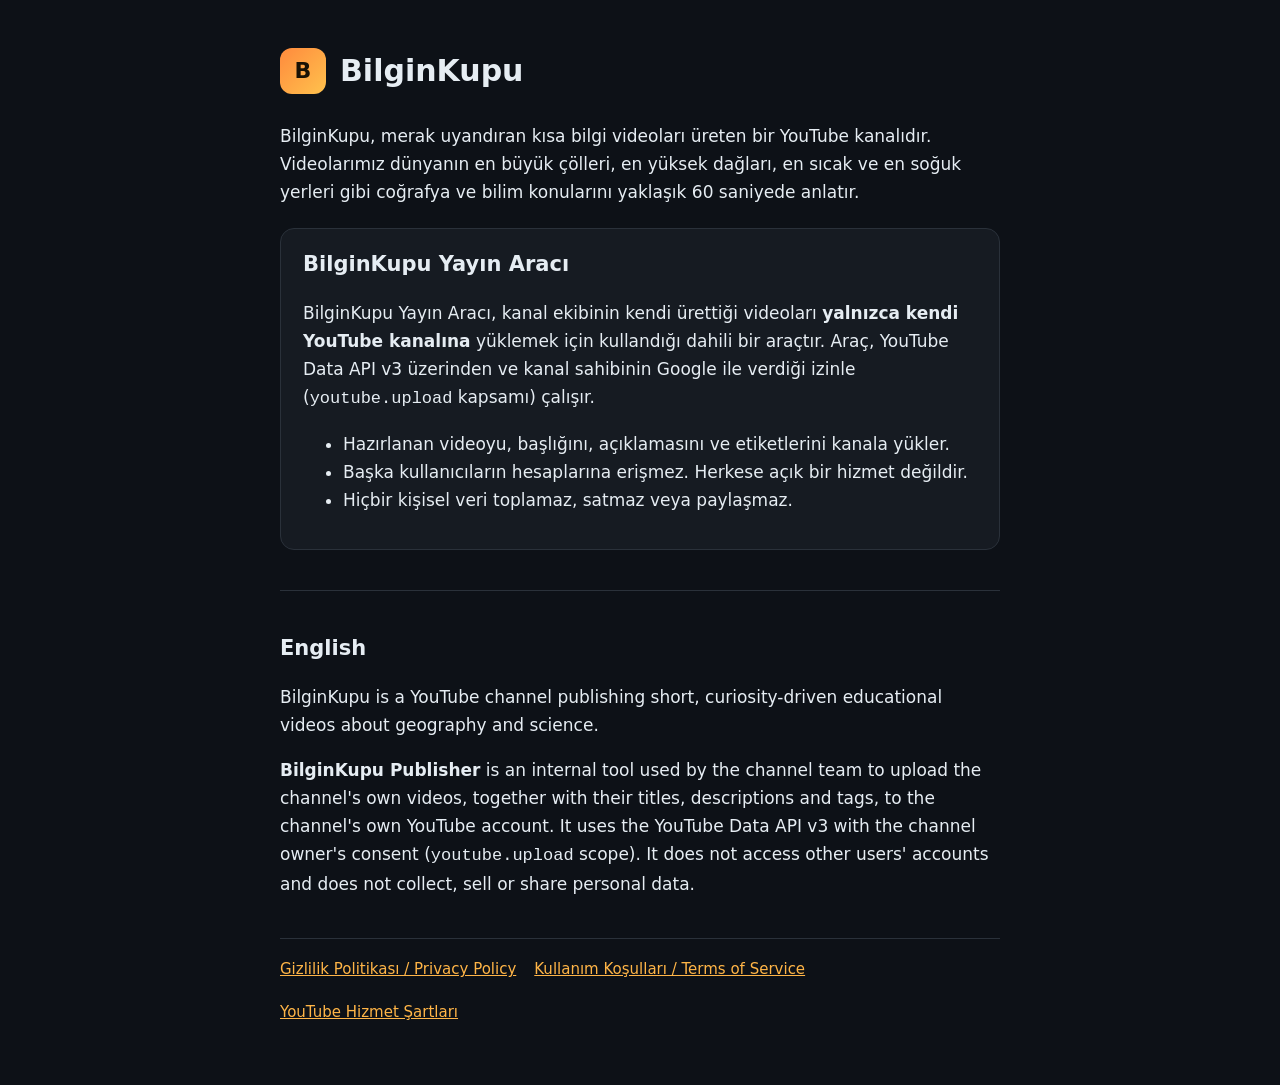
==== index.html @ ec504afd "BilginKupu site: home, privacy policy, terms Co-Authored-By: Claude Opus 5.5 <noreply@anthropic.com>" ====
<!doctype html>
<html lang="tr">
<head>
  <meta charset="utf-8">
  <meta name="viewport" content="width=device-width, initial-scale=1">
  <title>BilginKupu</title>
  <meta name="description" content="BilginKupu: merak uyandıran kısa bilgi videoları ve kanalın kendi videolarını yükleyen yayın aracı.">
  <link rel="stylesheet" href="style.css">
</head>
<body>
<main>
  <header><div class="logo">B</div><h1>BilginKupu</h1></header>

  <p>BilginKupu, merak uyandıran kısa bilgi videoları üreten bir YouTube kanalıdır. Videolarımız dünyanın en büyük çölleri, en yüksek dağları, en sıcak ve en soğuk yerleri gibi coğrafya ve bilim konularını yaklaşık 60 saniyede anlatır.</p>

  <div class="card">
    <h2 style="margin-top:0">BilginKupu Yayın Aracı</h2>
    <p>BilginKupu Yayın Aracı, kanal ekibinin kendi ürettiği videoları <strong>yalnızca kendi YouTube kanalına</strong> yüklemek için kullandığı dahili bir araçtır. Araç, YouTube Data API v3 üzerinden ve kanal sahibinin Google ile verdiği izinle (<code>youtube.upload</code> kapsamı) çalışır.</p>
    <ul>
      <li>Hazırlanan videoyu, başlığını, açıklamasını ve etiketlerini kanala yükler.</li>
      <li>Başka kullanıcıların hesaplarına erişmez. Herkese açık bir hizmet değildir.</li>
      <li>Hiçbir kişisel veri toplamaz, satmaz veya paylaşmaz.</li>
    </ul>
  </div>

  <hr>
  <h2>English</h2>
  <p>BilginKupu is a YouTube channel publishing short, curiosity-driven educational videos about geography and science.</p>
  <p><strong>BilginKupu Publisher</strong> is an internal tool used by the channel team to upload the channel's own videos, together with their titles, descriptions and tags, to the channel's own YouTube account. It uses the YouTube Data API v3 with the channel owner's consent (<code>youtube.upload</code> scope). It does not access other users' accounts and does not collect, sell or share personal data.</p>

  <nav>
    <a href="privacy.html">Gizlilik Politikası / Privacy Policy</a>
    <a href="terms.html">Kullanım Koşulları / Terms of Service</a>
    <a href="https://www.youtube.com/t/terms">YouTube Hizmet Şartları</a>
  </nav>
</main>
</body>
</html>
---- style.css ----
:root { --bg: #0d1117; --fg: #e6edf3; --muted: #9aa7b4; --acc: #ffb547; --card: #161b22; --line: #2a313a; }
* { box-sizing: border-box; }
body { margin: 0; background: var(--bg); color: var(--fg); font: 17px/1.65 system-ui, -apple-system, "Segoe UI", Roboto, sans-serif; }
main { max-width: 760px; margin: 0 auto; padding: 48px 20px 64px; }
header { display: flex; align-items: center; gap: 14px; margin-bottom: 28px; }
.logo { width: 46px; height: 46px; border-radius: 12px; background: linear-gradient(135deg, #ff8a3d, #ffc24d); display: grid; place-items: center; font-weight: 900; color: #1a1205; font-size: 22px; }
h1 { font-size: 30px; margin: 0; line-height: 1.2; }
h2 { font-size: 21px; margin: 34px 0 8px; }
p, li { color: var(--fg); }
.muted { color: var(--muted); font-size: 15px; }
a { color: var(--acc); }
.card { background: var(--card); border: 1px solid var(--line); border-radius: 14px; padding: 18px 22px; margin: 22px 0; }
nav { display: flex; flex-wrap: wrap; gap: 18px; margin-top: 40px; padding-top: 18px; border-top: 1px solid var(--line); font-size: 15px; }
hr { border: 0; border-top: 1px solid var(--line); margin: 40px 0; }
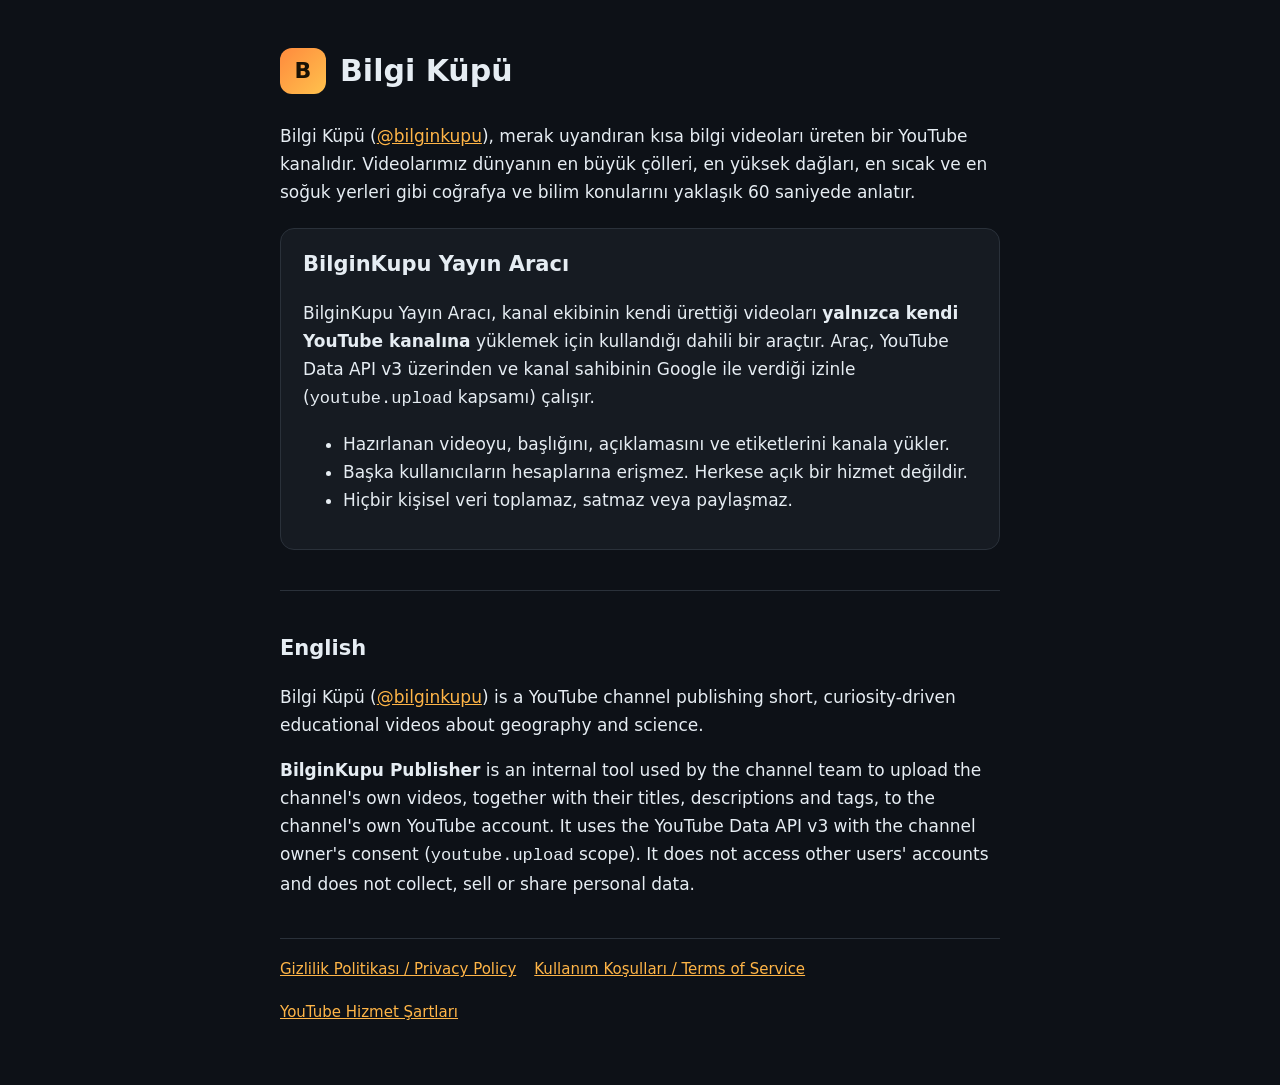
==== commit 91f801a8: "Use channel name Bilgi Küpü and link the channel Co-Authored-By: Claude Opus 5.5 <noreply@anthropic." ====
--- a/index.html
+++ b/index.html
@@ -3,15 +3,15 @@
 <head>
   <meta charset="utf-8">
   <meta name="viewport" content="width=device-width, initial-scale=1">
-  <title>BilginKupu</title>
+  <title>Bilgi Küpü</title>
   <meta name="description" content="BilginKupu: merak uyandıran kısa bilgi videoları ve kanalın kendi videolarını yükleyen yayın aracı.">
   <link rel="stylesheet" href="style.css">
 </head>
 <body>
 <main>
-  <header><div class="logo">B</div><h1>BilginKupu</h1></header>
+  <header><div class="logo">B</div><h1>Bilgi Küpü</h1></header>
 
-  <p>BilginKupu, merak uyandıran kısa bilgi videoları üreten bir YouTube kanalıdır. Videolarımız dünyanın en büyük çölleri, en yüksek dağları, en sıcak ve en soğuk yerleri gibi coğrafya ve bilim konularını yaklaşık 60 saniyede anlatır.</p>
+  <p>Bilgi Küpü (<a href="https://www.youtube.com/@bilginkupu">@bilginkupu</a>), merak uyandıran kısa bilgi videoları üreten bir YouTube kanalıdır. Videolarımız dünyanın en büyük çölleri, en yüksek dağları, en sıcak ve en soğuk yerleri gibi coğrafya ve bilim konularını yaklaşık 60 saniyede anlatır.</p>
 
   <div class="card">
     <h2 style="margin-top:0">BilginKupu Yayın Aracı</h2>
@@ -25,7 +25,7 @@
 
   <hr>
   <h2>English</h2>
-  <p>BilginKupu is a YouTube channel publishing short, curiosity-driven educational videos about geography and science.</p>
+  <p>Bilgi Küpü (<a href="https://www.youtube.com/@bilginkupu">@bilginkupu</a>) is a YouTube channel publishing short, curiosity-driven educational videos about geography and science.</p>
   <p><strong>BilginKupu Publisher</strong> is an internal tool used by the channel team to upload the channel's own videos, together with their titles, descriptions and tags, to the channel's own YouTube account. It uses the YouTube Data API v3 with the channel owner's consent (<code>youtube.upload</code> scope). It does not access other users' accounts and does not collect, sell or share personal data.</p>
 
   <nav>
